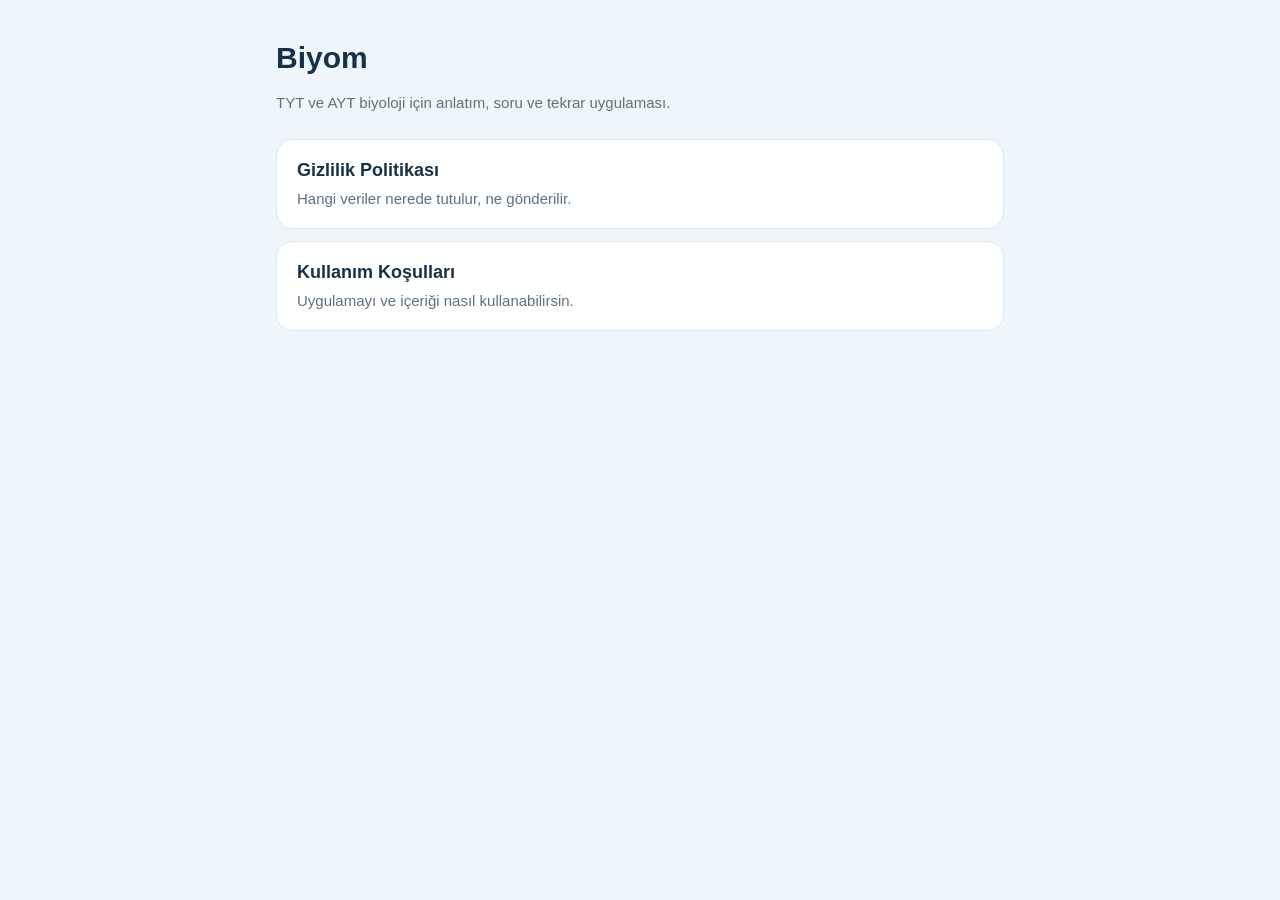
==== index.html @ 584ed22b "Biyom gizlilik politikası ve kullanım koşulları Co-Authored-By: Claude Opus 5.5 <noreply@anthropic.c" ====
<!doctype html>
<html lang="tr">
<head>
<meta charset="utf-8">
<meta name="viewport" content="width=device-width, initial-scale=1">
<title>Biyom</title>
<meta name="description" content="Biyom: TYT ve AYT biyoloji çalışma uygulaması. Gizlilik politikası ve kullanım koşulları.">
<link rel="stylesheet" href="style.css">
</head>
<body>
<main>
<header>
  <h1>Biyom</h1>
  <p class="muted">TYT ve AYT biyoloji için anlatım, soru ve tekrar uygulaması.</p>
</header>
<div class="cards">
  <a class="card" href="gizlilik.html"><strong>Gizlilik Politikası</strong><span class="muted">Hangi veriler nerede tutulur, ne gönderilir.</span></a>
  <a class="card" href="kosullar.html"><strong>Kullanım Koşulları</strong><span class="muted">Uygulamayı ve içeriği nasıl kullanabilirsin.</span></a>
  <!-- DESTEK_EPOSTASI: destek kartı e-posta açılınca eklenecek -->
</div>
</main>
</body>
</html>
---- style.css ----
:root {
  --ink: #16324a;
  --muted: #5b7185;
  --accent: #2f7fe0;
  --surface: #ffffff;
  --page: #eef6fc;
  --line: #d9e7f3;
}
* { box-sizing: border-box; }
body {
  margin: 0;
  background: var(--page);
  color: var(--ink);
  font: 17px/1.6 -apple-system, BlinkMacSystemFont, "Segoe UI", Roboto, "Helvetica Neue", Arial, sans-serif;
}
main { max-width: 760px; margin: 0 auto; padding: 32px 16px 64px; }
header { margin-bottom: 24px; }
header a { color: var(--accent); text-decoration: none; font-weight: 600; }
h1 { font-size: 30px; line-height: 1.2; margin: 8px 0 4px; }
h2 { font-size: 20px; margin: 32px 0 8px; }
.muted { color: var(--muted); font-size: 15px; }
.summary { background: var(--surface); border: 1px solid var(--line); border-radius: 16px; padding: 16px 20px; }
.summary ul { margin: 8px 0 0; padding-left: 20px; }
table { width: 100%; border-collapse: collapse; background: var(--surface); }
th, td { text-align: left; vertical-align: top; padding: 10px 12px; border-bottom: 1px solid var(--line); font-size: 15px; }
th { background: #f5f9fd; }
a { color: var(--accent); }
.cards { display: grid; gap: 12px; }
.card { display: block; background: var(--surface); border: 1px solid var(--line); border-radius: 16px; padding: 16px 20px; color: var(--ink); text-decoration: none; }
.card strong { display: block; font-size: 18px; }
footer { margin-top: 40px; }
@media (max-width: 520px) {
  body { font-size: 16px; }
  h1 { font-size: 26px; }
  th, td { padding: 8px; font-size: 14px; }
}
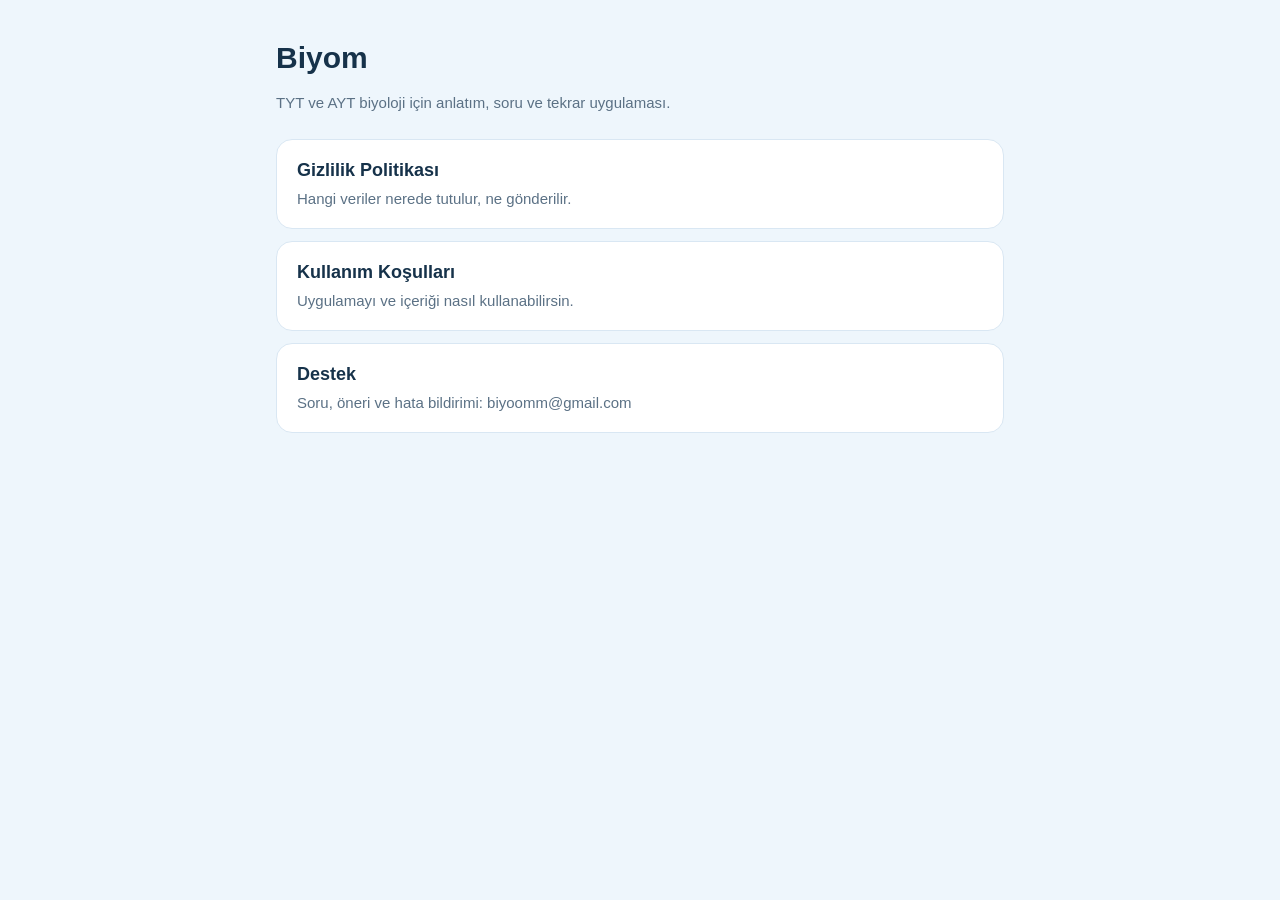
==== commit e93a0db4: "Destek e-postası: biyoomm@gmail.com (gizlilik, koşullar, giriş sayfasında Destek kartı)" ====
--- a/index.html
+++ b/index.html
@@ -16,7 +16,7 @@
 <div class="cards">
   <a class="card" href="gizlilik.html"><strong>Gizlilik Politikası</strong><span class="muted">Hangi veriler nerede tutulur, ne gönderilir.</span></a>
   <a class="card" href="kosullar.html"><strong>Kullanım Koşulları</strong><span class="muted">Uygulamayı ve içeriği nasıl kullanabilirsin.</span></a>
-  <!-- DESTEK_EPOSTASI: destek kartı e-posta açılınca eklenecek -->
+  <a class="card" href="mailto:biyoomm@gmail.com"><strong>Destek</strong><span class="muted">Soru, öneri ve hata bildirimi: biyoomm@gmail.com</span></a>
 </div>
 </main>
 </body>
